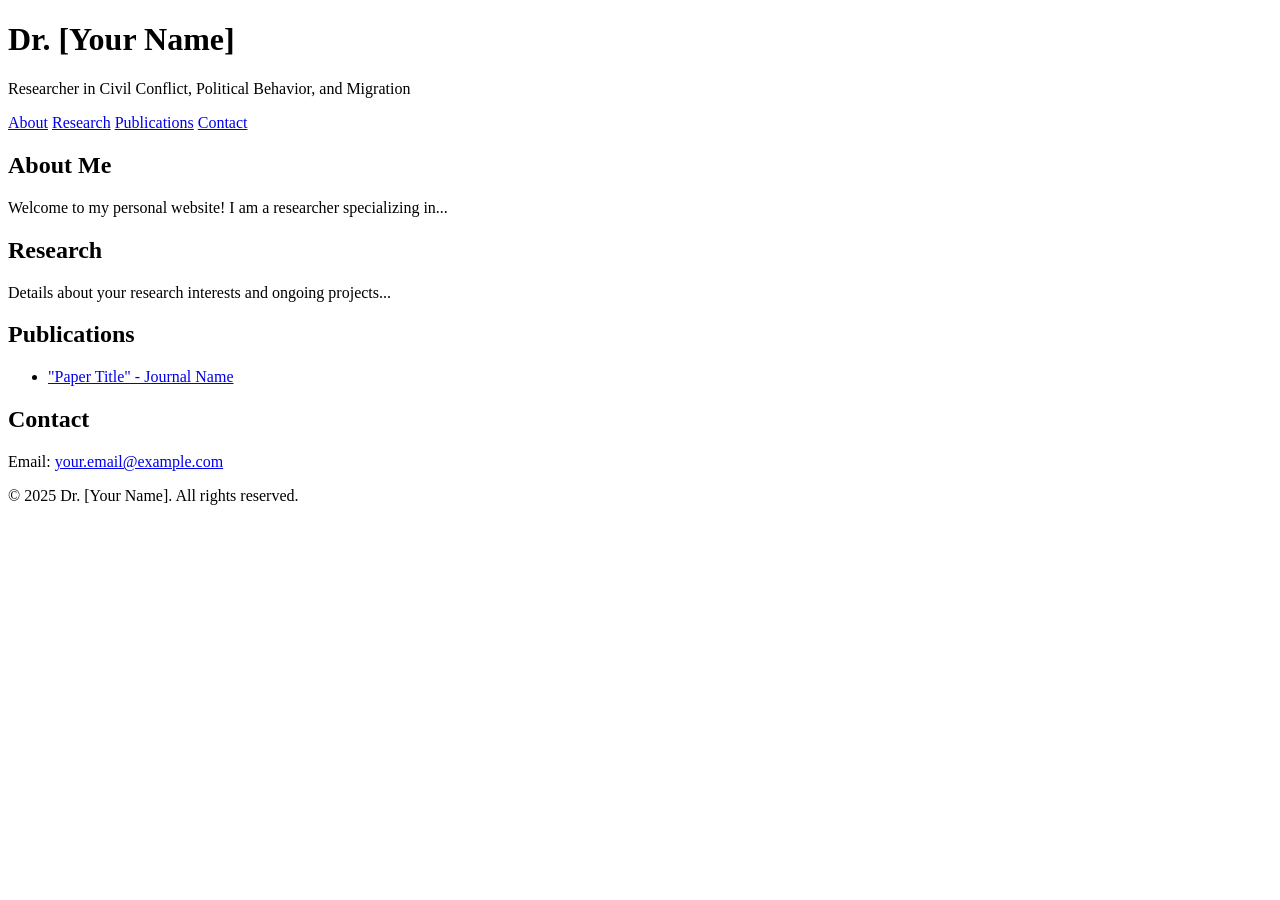
==== index.html @ 8d4b5470 "Create index.html" ====
<!DOCTYPE html>
<html lang="en">
<head>
    <meta charset="UTF-8">
    <meta name="viewport" content="width=device-width, initial-scale=1.0">
    <title>Dr. [Your Name]</title>
    <link rel="stylesheet" href="style.css">
</head>
<body>
    <header>
        <h1>Dr. [Your Name]</h1>
        <p>Researcher in Civil Conflict, Political Behavior, and Migration</p>
        <nav>
            <a href="#about">About</a>
            <a href="#research">Research</a>
            <a href="#publications">Publications</a>
            <a href="#contact">Contact</a>
        </nav>
    </header>
    <section id="about">
        <h2>About Me</h2>
        <p>Welcome to my personal website! I am a researcher specializing in...</p>
    </section>
    <section id="research">
        <h2>Research</h2>
        <p>Details about your research interests and ongoing projects...</p>
    </section>
    <section id="publications">
        <h2>Publications</h2>
        <ul>
            <li><a href="#">"Paper Title" - Journal Name</a></li>
        </ul>
    </section>
    <section id="contact">
        <h2>Contact</h2>
        <p>Email: <a href="mailto:your.email@example.com">your.email@example.com</a></p>
    </section>
    <footer>
        <p>&copy; 2025 Dr. [Your Name]. All rights reserved.</p>
    </footer>
</body>
</html>
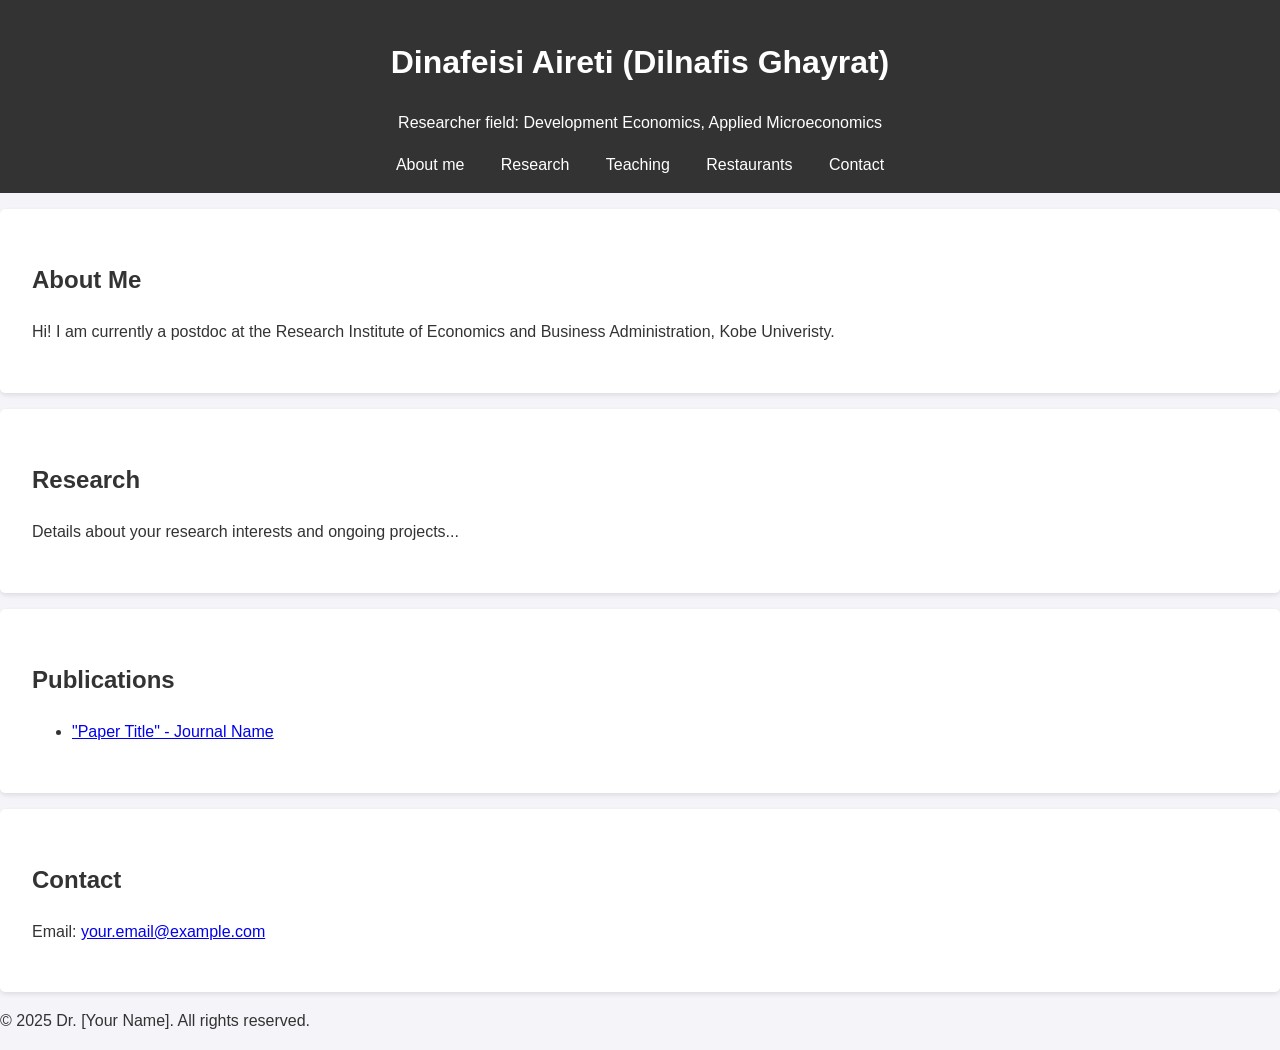
==== commit 295cda48: "Update index.html" ====
--- a/index.html
+++ b/index.html
@@ -3,23 +3,24 @@
 <head>
     <meta charset="UTF-8">
     <meta name="viewport" content="width=device-width, initial-scale=1.0">
-    <title>Dr. [Your Name]</title>
+    <title>Dinafeisi Aireti</title>
     <link rel="stylesheet" href="style.css">
 </head>
 <body>
     <header>
-        <h1>Dr. [Your Name]</h1>
-        <p>Researcher in Civil Conflict, Political Behavior, and Migration</p>
+        <h1>Dinafeisi Aireti (Dilnafis Ghayrat)</h1>
+        <p>Researcher field: Development Economics, Applied Microeconomics</p>
         <nav>
-            <a href="#about">About</a>
+            <a href="#about">About me</a>
             <a href="#research">Research</a>
-            <a href="#publications">Publications</a>
+            <a href="#teaching">Teaching</a>
+            <a href="#restaurants">Restaurants</a>            
             <a href="#contact">Contact</a>
         </nav>
     </header>
     <section id="about">
         <h2>About Me</h2>
-        <p>Welcome to my personal website! I am a researcher specializing in...</p>
+        <p>Hi! I am currently a postdoc at the Research Institute of Economics and Business Administration, Kobe Univeristy.</p>
     </section>
     <section id="research">
         <h2>Research</h2>
--- a/style.css
+++ b/style.css
@@ -0,0 +1,29 @@
+body {
+    font-family: Arial, sans-serif;
+    line-height: 1.6;
+    margin: 0;
+    padding: 0;
+    background-color: #f4f4f9;
+    color: #333;
+}
+
+header {
+    background: #333;
+    color: #fff;
+    padding: 1em 0;
+    text-align: center;
+}
+
+header nav a {
+    color: #fff;
+    text-decoration: none;
+    margin: 0 1em;
+}
+
+section {
+    padding: 2em;
+    background: #fff;
+    margin: 1em 0;
+    border-radius: 5px;
+    box-shadow: 0 2px 5px rgba(0, 0, 0, 0.1);
+}
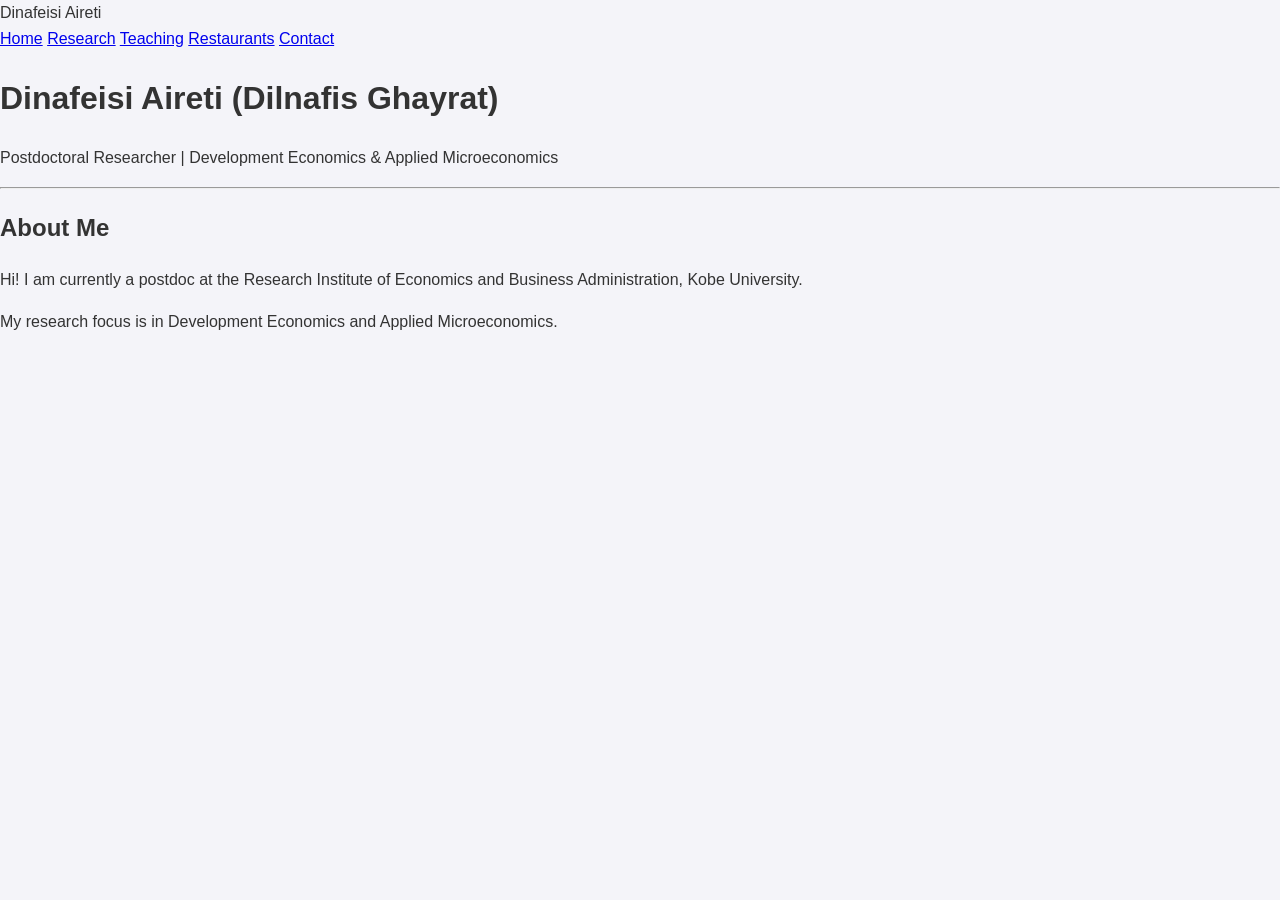
==== commit 92b319e2: "Update index.html" ====
--- a/index.html
+++ b/index.html
@@ -3,41 +3,31 @@
 <head>
     <meta charset="UTF-8">
     <meta name="viewport" content="width=device-width, initial-scale=1.0">
-    <title>Dinafeisi Aireti</title>
+    <title>Home | Dinafeisi Aireti</title>
     <link rel="stylesheet" href="style.css">
 </head>
 <body>
-    <header>
-        <h1>Dinafeisi Aireti (Dilnafis Ghayrat)</h1>
-        <p>Researcher field: Development Economics, Applied Microeconomics</p>
-        <nav>
-            <a href="#about">About me</a>
-            <a href="#research">Research</a>
-            <a href="#teaching">Teaching</a>
-            <a href="#restaurants">Restaurants</a>            
-            <a href="#contact">Contact</a>
+    <div class="site-container">
+        <!-- Navigation Menu -->
+        <nav class="sidebar-nav">
+            <div class="site-title">Dinafeisi Aireti</div>
+            <a href="index.html" class="active">Home</a>
+            <a href="research.html">Research</a>
+            <a href="teaching.html">Teaching</a>
+            <a href="restaurants.html">Restaurants</a>
+            <a href="contact.html">Contact</a>
         </nav>
-    </header>
-    <section id="about">
-        <h2>About Me</h2>
-        <p>Hi! I am currently a postdoc at the Research Institute of Economics and Business Administration, Kobe Univeristy.</p>
-    </section>
-    <section id="research">
-        <h2>Research</h2>
-        <p>Details about your research interests and ongoing projects...</p>
-    </section>
-    <section id="publications">
-        <h2>Publications</h2>
-        <ul>
-            <li><a href="#">"Paper Title" - Journal Name</a></li>
-        </ul>
-    </section>
-    <section id="contact">
-        <h2>Contact</h2>
-        <p>Email: <a href="mailto:your.email@example.com">your.email@example.com</a></p>
-    </section>
-    <footer>
-        <p>&copy; 2025 Dr. [Your Name]. All rights reserved.</p>
-    </footer>
+
+        <!-- Main Content Area -->
+        <main class="content-area">
+            <h1>Dinafeisi Aireti (Dilnafis Ghayrat)</h1>
+            <p class="subtitle">Postdoctoral Researcher | Development Economics & Applied Microeconomics</p>
+            <hr>
+            
+            <h2>About Me</h2>
+            <p>Hi! I am currently a postdoc at the Research Institute of Economics and Business Administration, Kobe University.</p>
+            <p>My research focus is in Development Economics and Applied Microeconomics.</p>
+        </main>
+    </div>
 </body>
 </html>
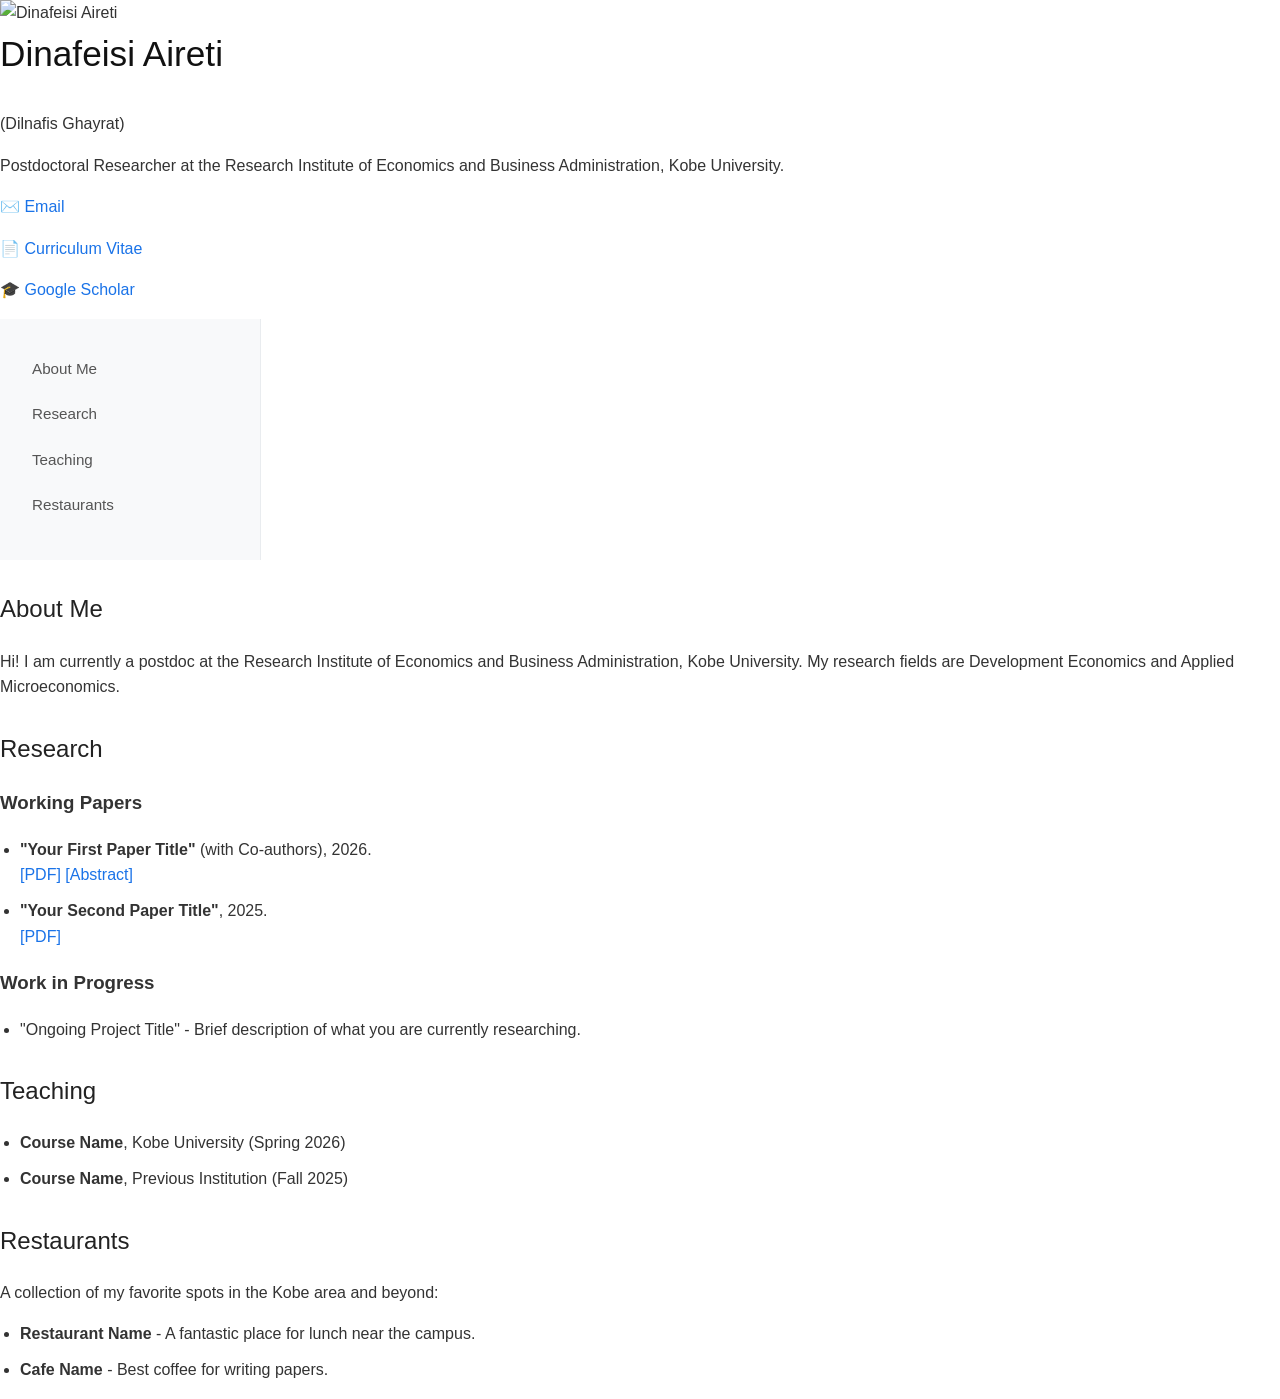
==== commit 8901eb51: "Update index.html" ====
--- a/index.html
+++ b/index.html
@@ -3,30 +3,77 @@
 <head>
     <meta charset="UTF-8">
     <meta name="viewport" content="width=device-width, initial-scale=1.0">
-    <title>Home | Dinafeisi Aireti</title>
+    <title>Dinafeisi Aireti | Development Economics</title>
     <link rel="stylesheet" href="style.css">
 </head>
 <body>
-    <div class="site-container">
-        <!-- Navigation Menu -->
-        <nav class="sidebar-nav">
-            <div class="site-title">Dinafeisi Aireti</div>
-            <a href="index.html" class="active">Home</a>
-            <a href="research.html">Research</a>
-            <a href="teaching.html">Teaching</a>
-            <a href="restaurants.html">Restaurants</a>
-            <a href="contact.html">Contact</a>
-        </nav>
+    <div class="wrapper">
+        <!-- LEFT SIDEBAR -->
+        <aside class="sidebar">
+            <!-- Save a square photo as profile.jpg in the same folder -->
+            <img src="profile.jpg" alt="Dinafeisi Aireti" class="profile-pic">
+            
+            <h1>Dinafeisi Aireti</h1>
+            <p class="pronunciation">(Dilnafis Ghayrat)</p>
+            <p class="bio">Postdoctoral Researcher at the Research Institute of Economics and Business Administration, Kobe University.</p>
+            
+            <div class="contact-info">
+                <p><a href="mailto:your.email@example.com">✉️ Email</a></p>
+                <p><a href="#">📄 Curriculum Vitae</a></p>
+                <p><a href="#">🎓 Google Scholar</a></p>
+            </div>
 
-        <!-- Main Content Area -->
-        <main class="content-area">
-            <h1>Dinafeisi Aireti (Dilnafis Ghayrat)</h1>
-            <p class="subtitle">Postdoctoral Researcher | Development Economics & Applied Microeconomics</p>
-            <hr>
+            <nav class="sidebar-nav">
+                <a href="#about">About Me</a>
+                <a href="#research">Research</a>
+                <a href="#teaching">Teaching</a>
+                <a href="#restaurants">Restaurants</a>
+            </nav>
+        </aside>
+
+        <!-- RIGHT MAIN CONTENT -->
+        <main class="content">
+            <section id="about">
+                <h2>About Me</h2>
+                <p>Hi! I am currently a postdoc at the Research Institute of Economics and Business Administration, Kobe University. My research fields are Development Economics and Applied Microeconomics.</p>
+            </section>
+
+            <section id="research">
+                <h2>Research</h2>
+                <h3>Working Papers</h3>
+                <ul class="academic-list">
+                    <li>
+                        <strong>"Your First Paper Title"</strong> (with Co-authors), 2026. <br>
+                        <a href="#">[PDF]</a> <a href="#">[Abstract]</a>
+                    </li>
+                    <li>
+                        <strong>"Your Second Paper Title"</strong>, 2025. <br>
+                        <a href="#">[PDF]</a>
+                    </li>
+                </ul>
+
+                <h3>Work in Progress</h3>
+                <ul class="academic-list">
+                    <li>"Ongoing Project Title" - Brief description of what you are currently researching.</li>
+                </ul>
+            </section>
             
-            <h2>About Me</h2>
-            <p>Hi! I am currently a postdoc at the Research Institute of Economics and Business Administration, Kobe University.</p>
-            <p>My research focus is in Development Economics and Applied Microeconomics.</p>
+            <section id="teaching">
+                <h2>Teaching</h2>
+                <ul class="academic-list">
+                    <li><strong>Course Name</strong>, Kobe University (Spring 2026)</li>
+                    <li><strong>Course Name</strong>, Previous Institution (Fall 2025)</li>
+                </ul>
+            </section>
+
+            <section id="restaurants">
+                <h2>Restaurants</h2>
+                <p>A collection of my favorite spots in the Kobe area and beyond:</p>
+                <ul class="academic-list">
+                    <li><strong>Restaurant Name</strong> - A fantastic place for lunch near the campus.</li>
+                    <li><strong>Cafe Name</strong> - Best coffee for writing papers.</li>
+                </ul>
+            </section>
         </main>
     </div>
 </body>
--- a/style.css
+++ b/style.css
@@ -1,29 +1,123 @@
+/* Google Sites Academic Minimalist Vibe */
 body {
-    font-family: Arial, sans-serif;
-    line-height: 1.6;
+    font-family: -apple-system, BlinkMacSystemFont, "Segoe UI", Roboto, "Helvetica Neue", Arial, sans-serif;
+    color: #333333;
+    background-color: #ffffff;
     margin: 0;
     padding: 0;
-    background-color: #f4f4f9;
-    color: #333;
+    line-height: 1.6;
 }
 
-header {
-    background: #333;
-    color: #fff;
-    padding: 1em 0;
-    text-align: center;
+/* Layout container split into Sidebar and Content */
+.site-container {
+    display: flex;
+    min-height: 100vh;
 }
 
-header nav a {
-    color: #fff;
-    text-decoration: none;
-    margin: 0 1em;
+/* Sidebar Navigation */
+.sidebar-nav {
+    width: 220px;
+    background-color: #f8f9fa; /* Sleek light gray sidebar */
+    padding: 30px 20px;
+    border-right: 1px solid #e9ecef;
 }
 
-section {
-    padding: 2em;
-    background: #fff;
-    margin: 1em 0;
-    border-radius: 5px;
-    box-shadow: 0 2px 5px rgba(0, 0, 0, 0.1);
+.site-title {
+    font-weight: bold;
+    font-size: 1.1em;
+    margin-bottom: 30px;
+    color: #111;
 }
+
+.sidebar-nav a {
+    display: block;
+    color: #555555;
+    text-decoration: none;
+    padding: 8px 12px;
+    margin-bottom: 5px;
+    border-radius: 4px;
+    font-size: 0.95em;
+}
+
+.sidebar-nav a:hover {
+    background-color: #e9ecef;
+    color: #000;
+}
+
+/* Highlights which tab you are currently looking at */
+.sidebar-nav a.active {
+    background-color: #e2e8f0;
+    color: #1a365d;
+    font-weight: bold;
+}
+
+/* Main text area mimicking Google Sites */
+.content-area {
+    flex: 1;
+    max-width: 800px;
+    padding: 50px 60px;
+}
+
+h1 {
+    font-size: 2.2em;
+    font-weight: 400;
+    margin-top: 0;
+    color: #111;
+}
+
+.subtitle {
+    font-size: 1.1em;
+    color: #666;
+    margin-top: -10px;
+    margin-bottom: 20px;
+}
+
+h2 {
+    font-size: 1.5em;
+    font-weight: 500;
+    color: #222;
+    margin-top: 30px;
+}
+
+hr {
+    border: 0;
+    border-top: 1px solid #e9ecef;
+    margin: 20px 0;
+}
+
+ul {
+    padding-left: 20px;
+}
+
+li {
+    margin-bottom: 10px;
+}
+
+a {
+    color: #1a73e8; /* Classic clean Google link blue */
+    text-decoration: none;
+}
+
+a:hover {
+    text-decoration: underline;
+}
+
+/* Responsive adjustment for Mobile Phones */
+@media (max-width: 768px) {
+    .site-container {
+        flex-direction: column;
+    }
+    .sidebar-nav {
+        width: auto;
+        border-right: none;
+        border-bottom: 1px solid #e9ecef;
+        padding: 15px;
+    }
+    .sidebar-nav a {
+        display: inline-block;
+        margin-right: 10px;
+    }
+    .content-area {
+        padding: 30px 20px;
+    }
+}
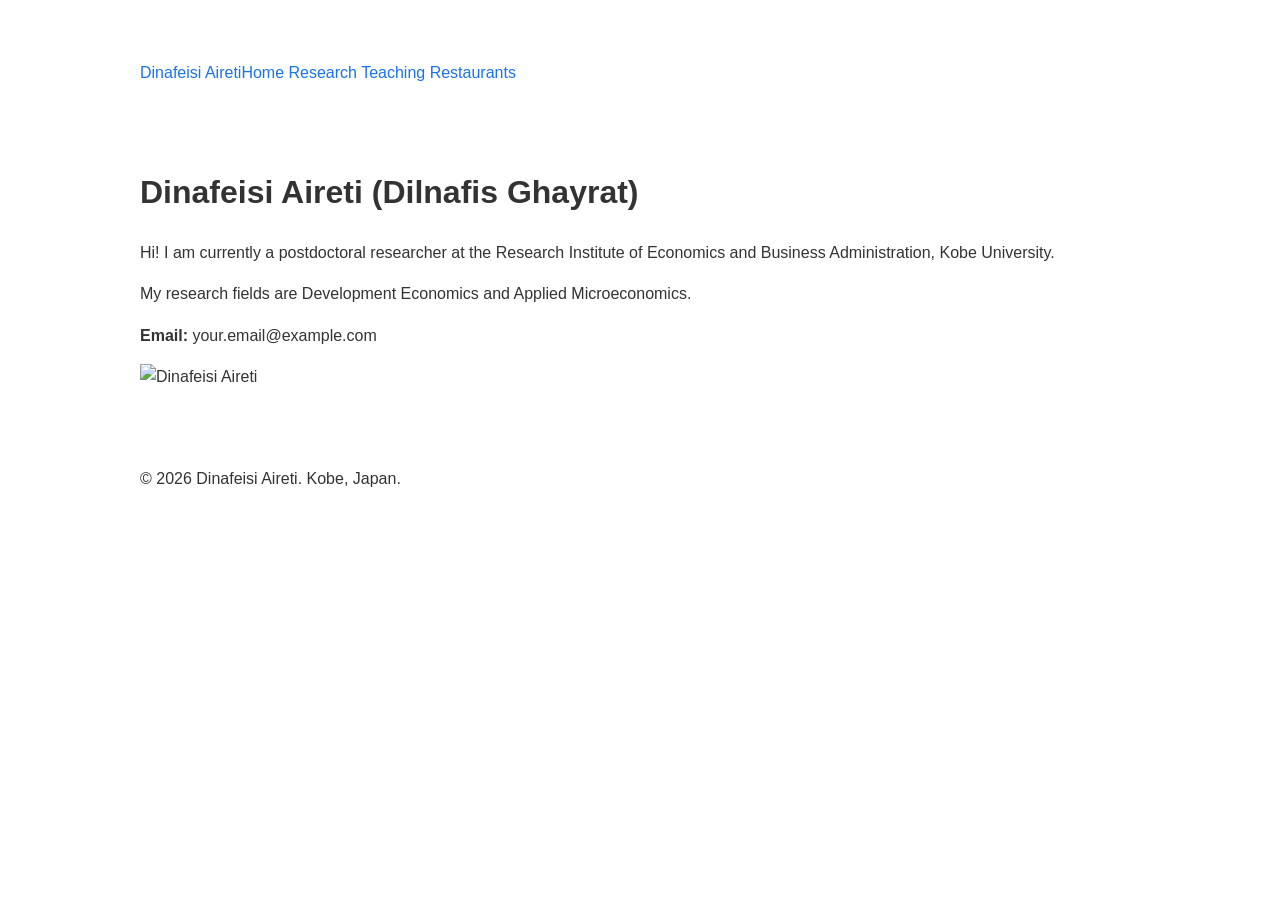
==== commit d4c26332: "Update index.html" ====
--- a/index.html
+++ b/index.html
@@ -3,78 +3,47 @@
 <head>
     <meta charset="UTF-8">
     <meta name="viewport" content="width=device-width, initial-scale=1.0">
-    <title>Dinafeisi Aireti | Development Economics</title>
+    <title>Dinafeisi Aireti</title>
     <link rel="stylesheet" href="style.css">
 </head>
 <body>
-    <div class="wrapper">
-        <!-- LEFT SIDEBAR -->
-        <aside class="sidebar">
-            <!-- Save a square photo as profile.jpg in the same folder -->
-            <img src="profile.jpg" alt="Dinafeisi Aireti" class="profile-pic">
-            
-            <h1>Dinafeisi Aireti</h1>
-            <p class="pronunciation">(Dilnafis Ghayrat)</p>
-            <p class="bio">Postdoctoral Researcher at the Research Institute of Economics and Business Administration, Kobe University.</p>
-            
-            <div class="contact-info">
-                <p><a href="mailto:your.email@example.com">✉️ Email</a></p>
-                <p><a href="#">📄 Curriculum Vitae</a></p>
-                <p><a href="#">🎓 Google Scholar</a></p>
+    <!-- Top Navigation Bar -->
+    <header class="site-header">
+        <div class="wrapper">
+            <a class="site-title" href="index.html">Dinafeisi Aireti</a>
+            <nav class="site-nav">
+                <a href="index.html">Home</a>
+                <a href="research.html">Research</a>
+                <a href="teaching.html">Teaching</a>
+                <a href="restaurants.html">Restaurants</a>
+            </nav>
+        </div>
+    </header>
+
+    <!-- Main Content Area -->
+    <main class="page-content">
+        <div class="wrapper">
+            <div class="home-layout">
+                <div class="bio-text">
+                    <h1 class="page-heading">Dinafeisi Aireti (Dilnafis Ghayrat)</h1>
+                    <p>Hi! I am currently a postdoctoral researcher at the Research Institute of Economics and Business Administration, Kobe University.</p>
+                    <p>My research fields are Development Economics and Applied Microeconomics.</p>
+                    <p><strong>Email:</strong> your.email@example.com</p>
+                </div>
+                
+                <!-- Profile Photo -->
+                <div class="bio-photo">
+                    <img src="profile.jpg" alt="Dinafeisi Aireti">
+                </div>
             </div>
+        </div>
+    </main>
 
-            <nav class="sidebar-nav">
-                <a href="#about">About Me</a>
-                <a href="#research">Research</a>
-                <a href="#teaching">Teaching</a>
-                <a href="#restaurants">Restaurants</a>
-            </nav>
-        </aside>
-
-        <!-- RIGHT MAIN CONTENT -->
-        <main class="content">
-            <section id="about">
-                <h2>About Me</h2>
-                <p>Hi! I am currently a postdoc at the Research Institute of Economics and Business Administration, Kobe University. My research fields are Development Economics and Applied Microeconomics.</p>
-            </section>
-
-            <section id="research">
-                <h2>Research</h2>
-                <h3>Working Papers</h3>
-                <ul class="academic-list">
-                    <li>
-                        <strong>"Your First Paper Title"</strong> (with Co-authors), 2026. <br>
-                        <a href="#">[PDF]</a> <a href="#">[Abstract]</a>
-                    </li>
-                    <li>
-                        <strong>"Your Second Paper Title"</strong>, 2025. <br>
-                        <a href="#">[PDF]</a>
-                    </li>
-                </ul>
-
-                <h3>Work in Progress</h3>
-                <ul class="academic-list">
-                    <li>"Ongoing Project Title" - Brief description of what you are currently researching.</li>
-                </ul>
-            </section>
-            
-            <section id="teaching">
-                <h2>Teaching</h2>
-                <ul class="academic-list">
-                    <li><strong>Course Name</strong>, Kobe University (Spring 2026)</li>
-                    <li><strong>Course Name</strong>, Previous Institution (Fall 2025)</li>
-                </ul>
-            </section>
-
-            <section id="restaurants">
-                <h2>Restaurants</h2>
-                <p>A collection of my favorite spots in the Kobe area and beyond:</p>
-                <ul class="academic-list">
-                    <li><strong>Restaurant Name</strong> - A fantastic place for lunch near the campus.</li>
-                    <li><strong>Cafe Name</strong> - Best coffee for writing papers.</li>
-                </ul>
-            </section>
-        </main>
-    </div>
+    <!-- Footer -->
+    <footer class="site-footer">
+        <div class="wrapper">
+            <p>&copy; 2026 Dinafeisi Aireti. Kobe, Japan.</p>
+        </div>
+    </footer>
 </body>
 </html>
--- a/style.css
+++ b/style.css
@@ -1,6 +1,6 @@
-/* Google Sites Academic Minimalist Vibe */
+/* Minimal Academic GitHub Pages Theme */
 body {
-    font-family: -apple-system, BlinkMacSystemFont, "Segoe UI", Roboto, "Helvetica Neue", Arial, sans-serif;
+    font-family: -apple-system, BlinkMacSystemFont, "Segoe UI", Roboto, Helvetica, Arial, sans-serif;
     color: #333333;
     background-color: #ffffff;
     margin: 0;
@@ -8,93 +8,103 @@
     line-height: 1.6;
 }
 
-/* Layout container split into Sidebar and Content */
-.site-container {
+/* The main container holding both columns */
+.wrapper {
     display: flex;
-    min-height: 100vh;
+    max-width: 1000px;
+    margin: 60px auto;
+    padding: 0 20px;
 }
 
-/* Sidebar Navigation */
-.sidebar-nav {
-    width: 220px;
-    background-color: #f8f9fa; /* Sleek light gray sidebar */
-    padding: 30px 20px;
-    border-right: 1px solid #e9ecef;
+/* --- LEFT SIDEBAR DESIGN --- */
+.sidebar {
+    width: 250px;
+    flex-shrink: 0; /* Prevents sidebar from shrinking */
+    padding-right: 40px;
 }
 
-.site-title {
-    font-weight: bold;
-    font-size: 1.1em;
-    margin-bottom: 30px;
+.profile-pic {
+    width: 200px;
+    height: 200px;
+    border-radius: 50%; /* Makes the image a perfect circle */
+    object-fit: cover;
+    margin-bottom: 20px;
+    border: 1px solid #eaeaea;
+}
+
+.sidebar h1 {
+    font-size: 1.5em;
+    margin: 0 0 5px 0;
     color: #111;
+}
+
+.pronunciation {
+    font-size: 0.9em;
+    color: #666;
+    margin: 0 0 15px 0;
+    font-style: italic;
+}
+
+.bio {
+    font-size: 0.95em;
+    color: #444;
+    margin-bottom: 25px;
+}
+
+.contact-info p {
+    margin: 8px 0;
+    font-size: 0.9em;
+}
+
+.sidebar-nav {
+    margin-top: 35px;
+    padding-top: 25px;
+    border-top: 1px solid #eaeaea;
 }
 
 .sidebar-nav a {
     display: block;
-    color: #555555;
+    color: #555;
     text-decoration: none;
-    padding: 8px 12px;
-    margin-bottom: 5px;
-    border-radius: 4px;
+    padding: 6px 0;
     font-size: 0.95em;
 }
 
 .sidebar-nav a:hover {
-    background-color: #e9ecef;
-    color: #000;
-}
-
-/* Highlights which tab you are currently looking at */
-.sidebar-nav a.active {
-    background-color: #e2e8f0;
-    color: #1a365d;
+    color: #1a73e8;
     font-weight: bold;
 }
 
-/* Main text area mimicking Google Sites */
-.content-area {
-    flex: 1;
-    max-width: 800px;
-    padding: 50px 60px;
+/* --- RIGHT MAIN CONTENT DESIGN --- */
+.content {
+    flex-grow: 1;
+    padding-left: 50px;
+    border-left: 1px solid #eaeaea;
 }
 
-h1 {
-    font-size: 2.2em;
-    font-weight: 400;
-    margin-top: 0;
-    color: #111;
+.content section {
+    margin-bottom: 60px;
 }
 
-.subtitle {
-    font-size: 1.1em;
-    color: #666;
-    margin-top: -10px;
+h2 {
+    font-size: 1.8em;
+    color: #222;
+    border-bottom: 2px solid #f0f0f0;
+    padding-bottom: 10px;
+    margin-top: 0;
     margin-bottom: 20px;
 }
 
-h2 {
-    font-size: 1.5em;
-    font-weight: 500;
-    color: #222;
-    margin-top: 30px;
+h3 {
+    font-size: 1.2em;
+    color: #444;
+    margin-top: 25px;
+    margin-bottom: 15px;
 }
 
-hr {
-    border: 0;
-    border-top: 1px solid #e9ecef;
-    margin: 20px 0;
-}
-
-ul {
-    padding-left: 20px;
-}
-
-li {
-    margin-bottom: 10px;
-}
-
+/* Links */
 a {
-    color: #1a73e8; /* Classic clean Google link blue */
+    color: #1a73e8; /* Professional academic blue */
     text-decoration: none;
 }
 
@@ -102,22 +112,40 @@
     text-decoration: underline;
 }
 
-/* Responsive adjustment for Mobile Phones */
+/* Lists */
+.academic-list {
+    list-style-type: disc;
+    padding-left: 20px;
+}
+
+.academic-list li {
+    margin-bottom: 15px;
+}
+
+/* --- MOBILE RESPONSIVENESS --- */
+/* Stacks the columns on top of each other on small screens */
 @media (max-width: 768px) {
-    .site-container {
+    .wrapper {
         flex-direction: column;
+        margin: 30px auto;
+    }
+    .sidebar {
+        width: 100%;
+        padding-right: 0;
+        text-align: center;
+        border-bottom: 1px solid #eaeaea;
+        padding-bottom: 30px;
+        margin-bottom: 30px;
+    }
+    .profile-pic {
+        width: 150px;
+        height: 150px;
+    }
+    .content {
+        border-left: none;
+        padding-left: 0;
     }
     .sidebar-nav {
-        width: auto;
-        border-right: none;
-        border-bottom: 1px solid #e9ecef;
-        padding: 15px;
-    }
-    .sidebar-nav a {
-        display: inline-block;
-        margin-right: 10px;
-    }
-    .content-area {
-        padding: 30px 20px;
+        display: none; /* Hides the extra navigation on mobile to save space */
     }
 }
